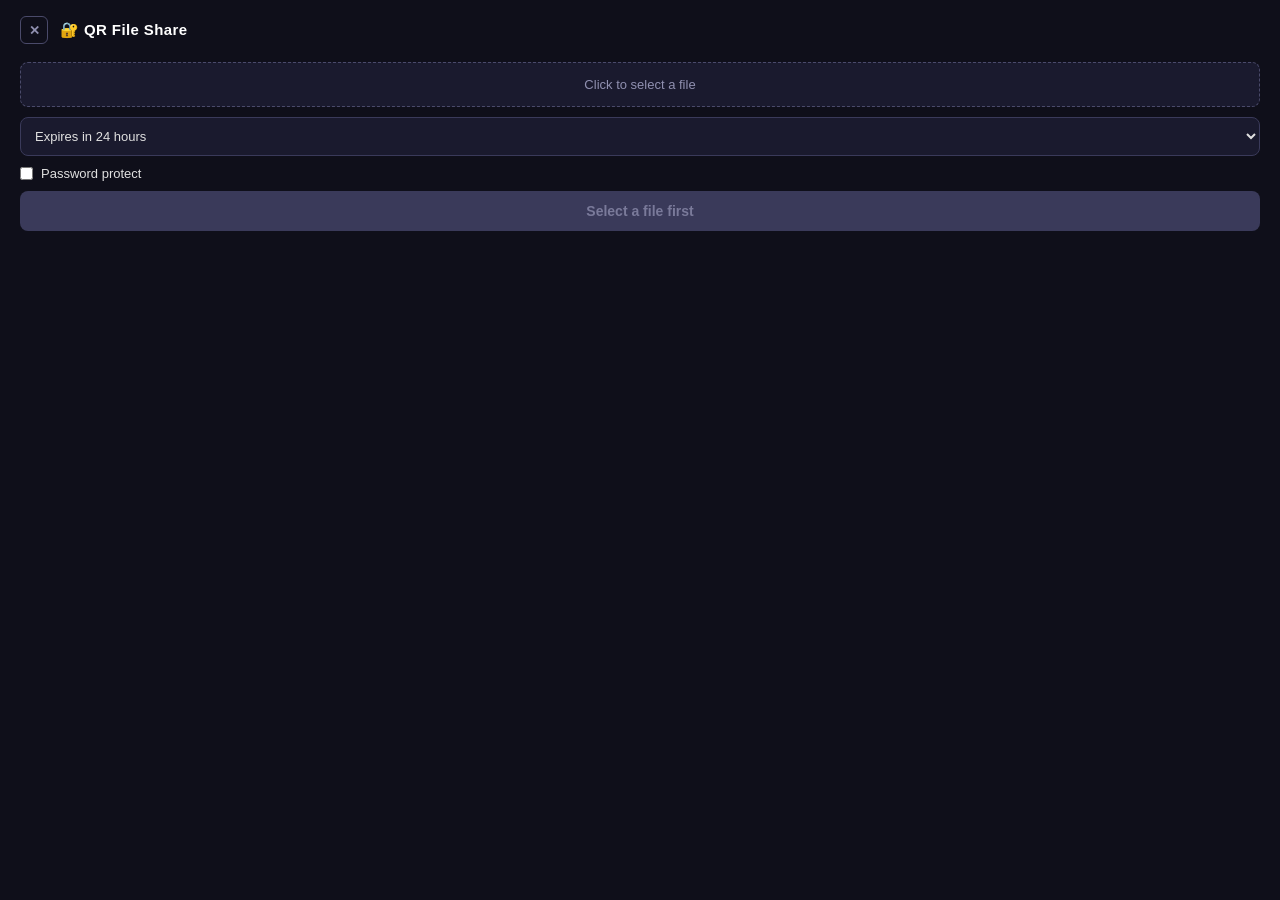
==== chrome-extension/popup.html @ 44afbb20 "Chrome extension implementation using HTML, CSS, JS" ====
<!DOCTYPE html>
<html lang="en">
<head>
    <meta charset="UTF-8" />
    <title>QR File Share</title>
    <link rel="stylesheet" href="popup.css" />
</head>
<body>

<div class="container">

    <!-- Top Bar with Close Button -->
    <div class="top-bar">
        <button id="closeBtn" class="close-btn" title="Close panel">✕</button>
        <h1>🔐 QR File Share</h1>
    </div>

    <!-- Upload Section -->
    <div class="section" id="upload-section">

        <label class="file-label" id="fileLabel">
            <span id="file-name-display">Click to select a file</span>
            <input type="file" id="fileInput" hidden />
        </label>

        <select id="expirySelect">
            <option value="1">Expires in 1 hour</option>
            <option value="6">Expires in 6 hours</option>
            <option value="24" selected>Expires in 24 hours</option>
            <option value="168">Expires in 7 days</option>
        </select>

        <div class="password-row">
            <label>
                <input type="checkbox" id="passwordToggle" />
                Password protect
            </label>
        </div>
        <input type="password" id="passwordInput" placeholder="Enter password" class="hidden" />

        <button id="uploadBtn" disabled>Select a file first</button>
        <p id="errorMsg" class="error hidden"></p>
    </div>

    <!-- Loading Section -->
    <div id="loading-section" class="section hidden">
        <div class="spinner"></div>
        <p style="text-align:center; color:#9090b0; font-size:13px;">Uploading...</p>
    </div>

    <!-- Result Section -->
    <div id="result-section" class="section hidden">
        <p class="success">✅ File uploaded successfully!</p>
        <div id="qrcode"></div>
        <p id="expiry-label" class="muted"></p>
        <input type="text" id="linkInput" readonly />
        <button id="copyBtn">Copy Link</button>
        <button id="resetBtn" class="secondary">Upload Another File</button>
    </div>

</div>

<script src="qrcode.min.js"></script>
<script src="popup.js"></script>
</body>
</html>
---- chrome-extension/popup.css ----
* {
    box-sizing: border-box;
    margin: 0;
    padding: 0;
}

body {
    width: 100%;
    min-width: 360px;
    min-height: 200px;
    font-family: 'Segoe UI', Arial, sans-serif;
    background: #0f0f1a;
    color: #e0e0e0;
}

.container {
    padding: 16px 20px 20px;
}

/* Top Bar  */
.top-bar {
    display: flex;
    align-items: center;
    gap: 12px;
    margin-bottom: 18px;
}

h1 {
    font-size: 15px;
    font-weight: 700;
    color: #ffffff;
    letter-spacing: 0.4px;
    flex: 1;
}

.close-btn {
    width: 28px;
    height: 28px;
    padding: 0;
    background: transparent;
    border: 1px solid #4a4a6a;
    color: #9090b0;
    font-size: 13px;
    border-radius: 6px;
    cursor: pointer;
    display: flex;
    align-items: center;
    justify-content: center;
    flex-shrink: 0;
    transition: border-color 0.2s, color 0.2s;
}

.close-btn:hover {
    border-color: #ff6b6b;
    color: #ff6b6b;
    background: transparent;
}

/* Sections  */
.section {
    display: flex;
    flex-direction: column;
    gap: 10px;
}

/* File Label */
.file-label {
    display: block;
    padding: 14px;
    background: #1a1a2e;
    border: 1px dashed #4a4a6a;
    border-radius: 8px;
    text-align: center;
    cursor: pointer;
    font-size: 13px;
    color: #9090b0;
    transition: border-color 0.2s, color 0.2s;
    user-select: none;
}

.file-label:hover {
    border-color: #7c6cf8;
    color: #c0b8ff;
}

.file-label.has-file {
    border-color: #7c6cf8;
    color: #c0b8ff;
}

/* Expiry Dropdown  */
select {
    width: 100%;
    padding: 10px;
    background: #1a1a2e;
    border: 1px solid #3a3a5a;
    border-radius: 8px;
    color: #e0e0e0;
    font-size: 13px;
    cursor: pointer;
}

select:focus {
    outline: none;
    border-color: #7c6cf8;
}

/* Password */
.password-row label {
    display: flex;
    align-items: center;
    gap: 8px;
    font-size: 13px;
    cursor: pointer;
}

input[type="password"] {
    width: 100%;
    padding: 10px;
    background: #1a1a2e;
    border: 1px solid #3a3a5a;
    border-radius: 8px;
    color: #e0e0e0;
    font-size: 13px;
}

input[type="password"]:focus {
    outline: none;
    border-color: #7c6cf8;
}

/* Buttons  */
button {
    width: 100%;
    padding: 12px;
    background: #7c6cf8;
    color: white;
    border: none;
    border-radius: 8px;
    font-size: 14px;
    font-weight: 600;
    cursor: pointer;
    transition: background 0.2s;
}

button:hover:not(:disabled) {
    background: #6a5ae0;
}

button:disabled {
    background: #3a3a5a;
    color: #7a7a9a;
    cursor: default;
}

button.secondary {
    background: transparent;
    border: 1px solid #4a4a6a;
    color: #9090b0;
}

button.secondary:hover {
    border-color: #7c6cf8;
    color: #c0b8ff;
    background: transparent;
}

/* Messages */
.error {
    color: #ff6b6b;
    font-size: 12px;
    text-align: center;
}

.success {
    color: #6bffb8;
    font-size: 13px;
    text-align: center;
    font-weight: 600;
}

.muted {
    color: #7a7a9a;
    font-size: 11px;
    text-align: center;
}

/* QR Code */
#qrcode {
    display: flex;
    justify-content: center;
    padding: 12px 0;
}

#qrcode canvas, #qrcode img {
    border-radius: 8px;
    border: 4px solid #1a1a2e;
}

/* Link Input  */
input[type="text"] {
    width: 100%;
    padding: 8px 10px;
    background: #1a1a2e;
    border: 1px solid #3a3a5a;
    border-radius: 8px;
    color: #9090b0;
    font-size: 11px;
}

/* Spinner  */
.spinner {
    width: 36px;
    height: 36px;
    border: 3px solid #3a3a5a;
    border-top-color: #7c6cf8;
    border-radius: 50%;
    animation: spin 0.8s linear infinite;
    margin: 16px auto 8px;
}

@keyframes spin {
    to {
        transform: rotate(360deg);
    }
}

/* Utility */
.hidden {
    display: none !important;
}
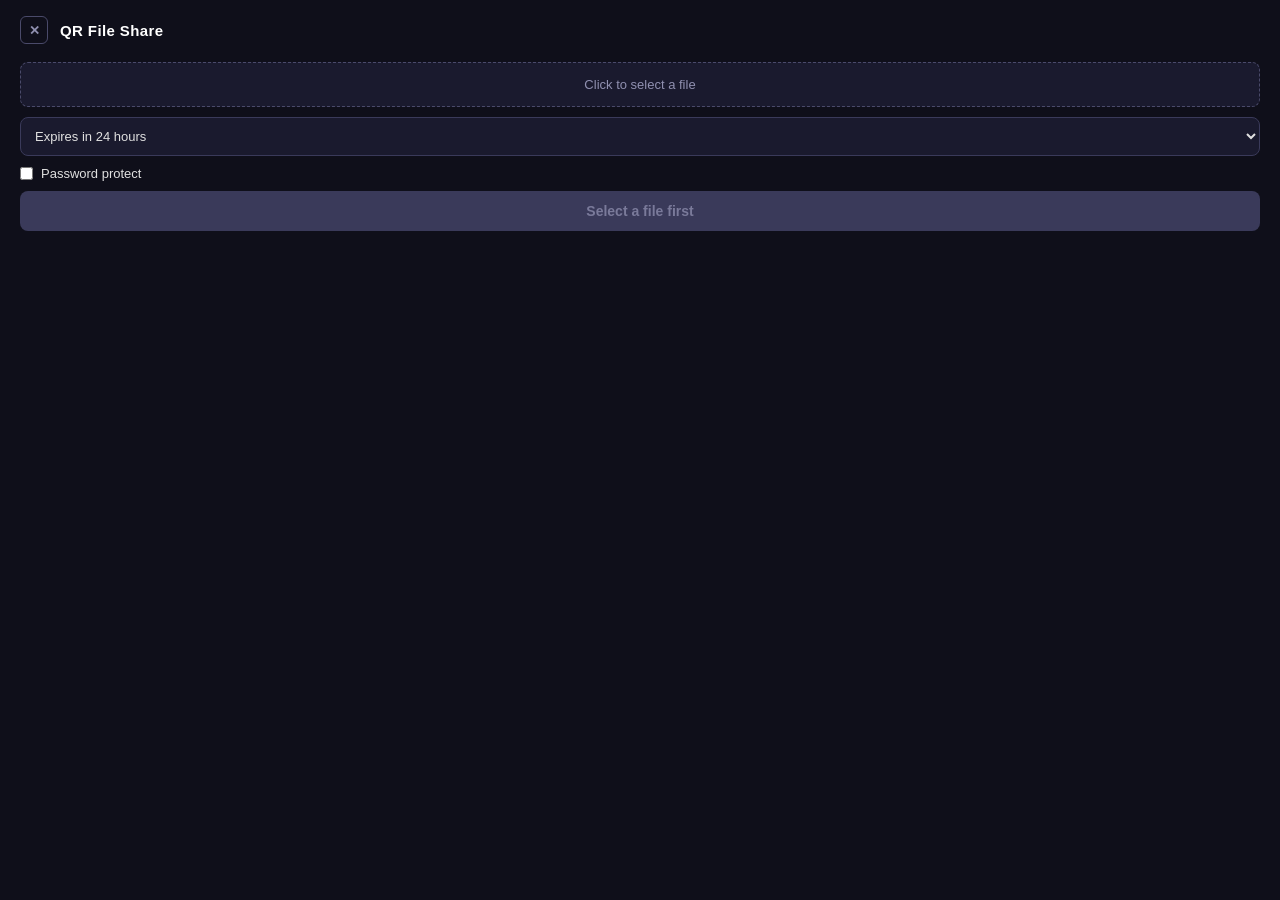
==== commit 0afe5005: "Changes in plive URL path" ====
--- a/chrome-extension/popup.html
+++ b/chrome-extension/popup.html
@@ -12,7 +12,7 @@
     <!-- Top Bar with Close Button -->
     <div class="top-bar">
         <button id="closeBtn" class="close-btn" title="Close panel">✕</button>
-        <h1>🔐 QR File Share</h1>
+        <h1> QR File Share</h1>
     </div>
 
     <!-- Upload Section -->
@@ -50,7 +50,8 @@
 
     <!-- Result Section -->
     <div id="result-section" class="section hidden">
-        <p class="success">✅ File uploaded successfully!</p>
+        <p class="success"> File uploaded successfully!</p>
+        <p class="success">Scan QR to download file</p>
         <div id="qrcode"></div>
         <p id="expiry-label" class="muted"></p>
         <input type="text" id="linkInput" readonly />
